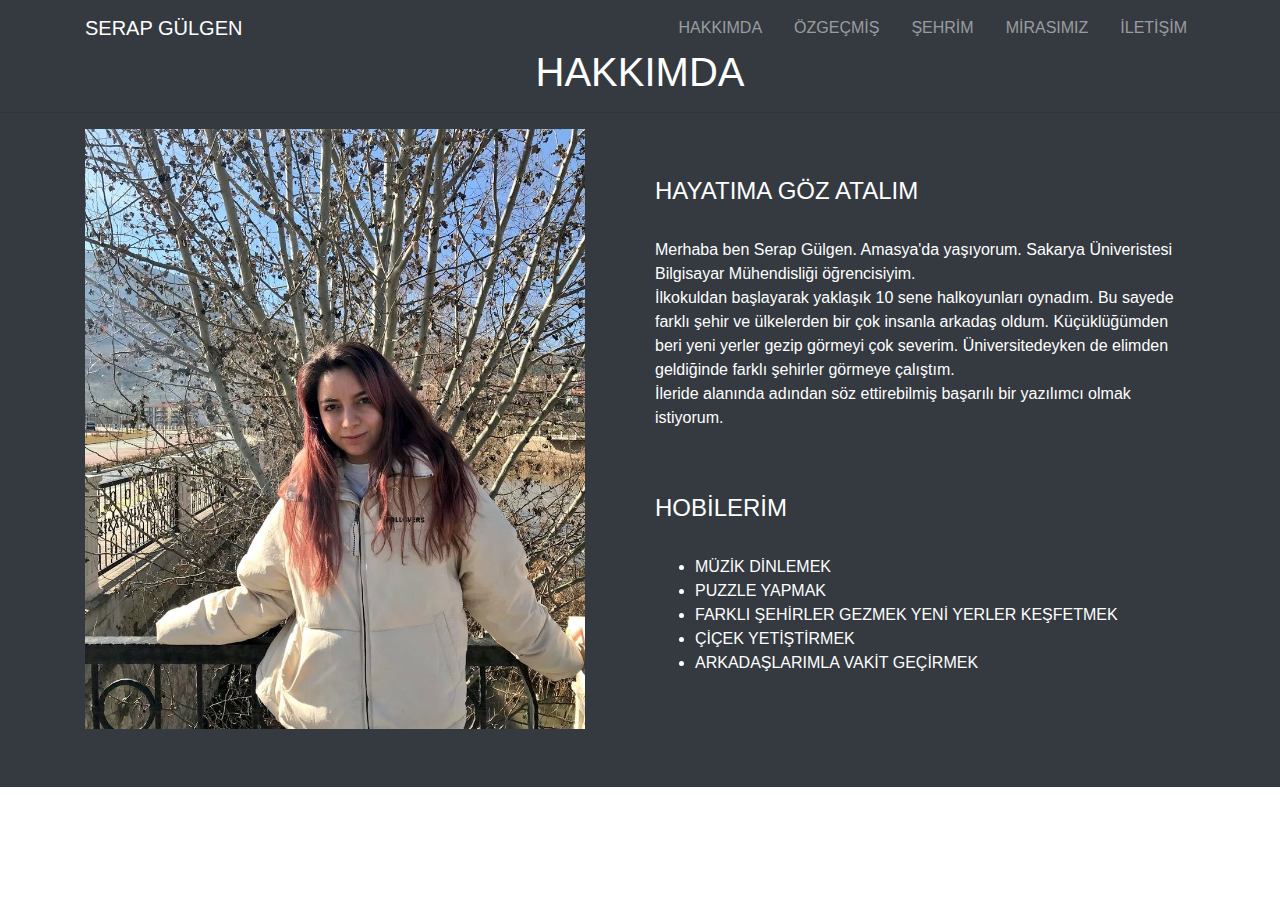
==== WebProje2021/hakkimda.html @ a93b8992 "update3" ====
<!doctype html>
<html lang="en">
  <head>
    <meta charset="utf-8">
	
	<title>HAKKIMDA</title>
	
    <meta name="viewport" content="width=device-width, initial-scale=1, shrink-to-fit=no">
    <link rel="stylesheet" href="https://stackpath.bootstrapcdn.com/bootstrap/4.4.1/css/bootstrap.min.css" integrity="sha384-Vkoo8x4CGsO3+Hhxv8T/Q5PaXtkKtu6ug5TOeNV6gBiFeWPGFN9MuhOf23Q9Ifjh" crossorigin="anonymous">
  </head>
  
  <body>
	<nav class="navbar navbar-dark bg-dark navbar-expand-lg text-white fixed-top">
		<div class="container">
			<a href = "hakkimda.html" class="navbar-brand">SERAP GÜLGEN</a>
				<button type="button" class="navbar-toggler" data-toggle="collapse" data-target="#navbar-serap" aria-controls="navbar-serap" aria-expanded="false" aria-label="Toggle navigation">
					<span class="navbar-toggler-icon"></span>
				</button>
				
				<div class="collapse navbar-collapse" id="navbar-serap">
					<ul class="navbar-nav ml-auto">
						<li class="nav-item px-2">
							<a href="hakkimda.html" class="nav-link">HAKKIMDA</a>
						</li>
						<li class="nav-item px-2">
							<a href="ozgecmis.html" class="nav-link">ÖZGEÇMİŞ</a>
						</li>
						<li class="nav-item px-2">
							<a href="sehrim.html" class="nav-link">ŞEHRİM</a>
						</li>
						<li class="nav-item px-2">
							<a href="mirasimiz.html" class="nav-link">MİRASIMIZ</a>
						</li>
						<li class="nav-item pl-2">
							<a href="iletisim.html" class="nav-link">İLETİŞİM</a>
						</li>
					</ul>
			    </div>
				
	    </div>
	</nav>
	

	
	<section class="py-5 bg-dark" id="hakkimda">
			
			<h1 class="text-center text-white">HAKKIMDA</h1>
			<hr>
			   <div class="container">
		           <div class="row">
						<div class="col-md-6">
							<div>
								<img src="./images/hakkimda.jpeg" style="width:500px;height: 600px" alt="serap">
							</div>
						</div>
						<div class="col-md-6 text-white">
							<br>
							<br>
								<h4>HAYATIMA GÖZ ATALIM</h4><br>
								<p>Merhaba ben Serap Gülgen. Amasya'da yaşıyorum. Sakarya Üniveristesi Bilgisayar Mühendisliği 
								öğrencisiyim. 
								<br>
								İlkokuldan başlayarak yaklaşık 10 sene halkoyunları oynadım. Bu sayede farklı şehir ve ülkelerden bir çok
								insanla arkadaş oldum. Küçüklüğümden beri yeni yerler gezip görmeyi çok severim. Üniversitedeyken de 
								elimden geldiğinde farklı şehirler görmeye çalıştım. 
								<br>
								İleride alanında adından söz ettirebilmiş başarılı bir yazılımcı olmak istiyorum. 
								</p> 
								
								<div class="text-white py-5">
									<h4>HOBİLERİM</h4>
									<br>
									<ul>
									<li>MÜZİK DİNLEMEK</li>
									<li>PUZZLE YAPMAK</li>
									<li>FARKLI ŞEHİRLER GEZMEK YENİ YERLER KEŞFETMEK</li>
									<li>ÇİÇEK YETİŞTİRMEK</li>
									<li>ARKADAŞLARIMLA VAKİT GEÇİRMEK</li>
									</ul>
				                </div>
			            </div>
			        </div>
			   </div>
	</section>
			<script src="https://code.jquery.com/jquery-3.4.1.slim.min.js" integrity="sha384-J6qa4849blE2+poT4WnyKhv5vZF5SrPo0iEjwBvKU7imGFAV0wwj1yYfoRSJoZ+n" crossorigin="anonymous"></script>
			<script src="https://cdn.jsdelivr.net/npm/popper.js@1.16.0/dist/umd/popper.min.js" integrity="sha384-Q6E9RHvbIyZFJoft+2mJbHaEWldlvI9IOYy5n3zV9zzTtmI3UksdQRVvoxMfooAo" crossorigin="anonymous"></script>
			<script src="https://stackpath.bootstrapcdn.com/bootstrap/4.4.1/js/bootstrap.min.js" integrity="sha384-wfSDF2E50Y2D1uUdj0O3uMBJnjuUD4Ih7YwaYd1iqfktj0Uod8GCExl3Og8ifwB6" crossorigin="anonymous"></script>
		
 </body>
</html>
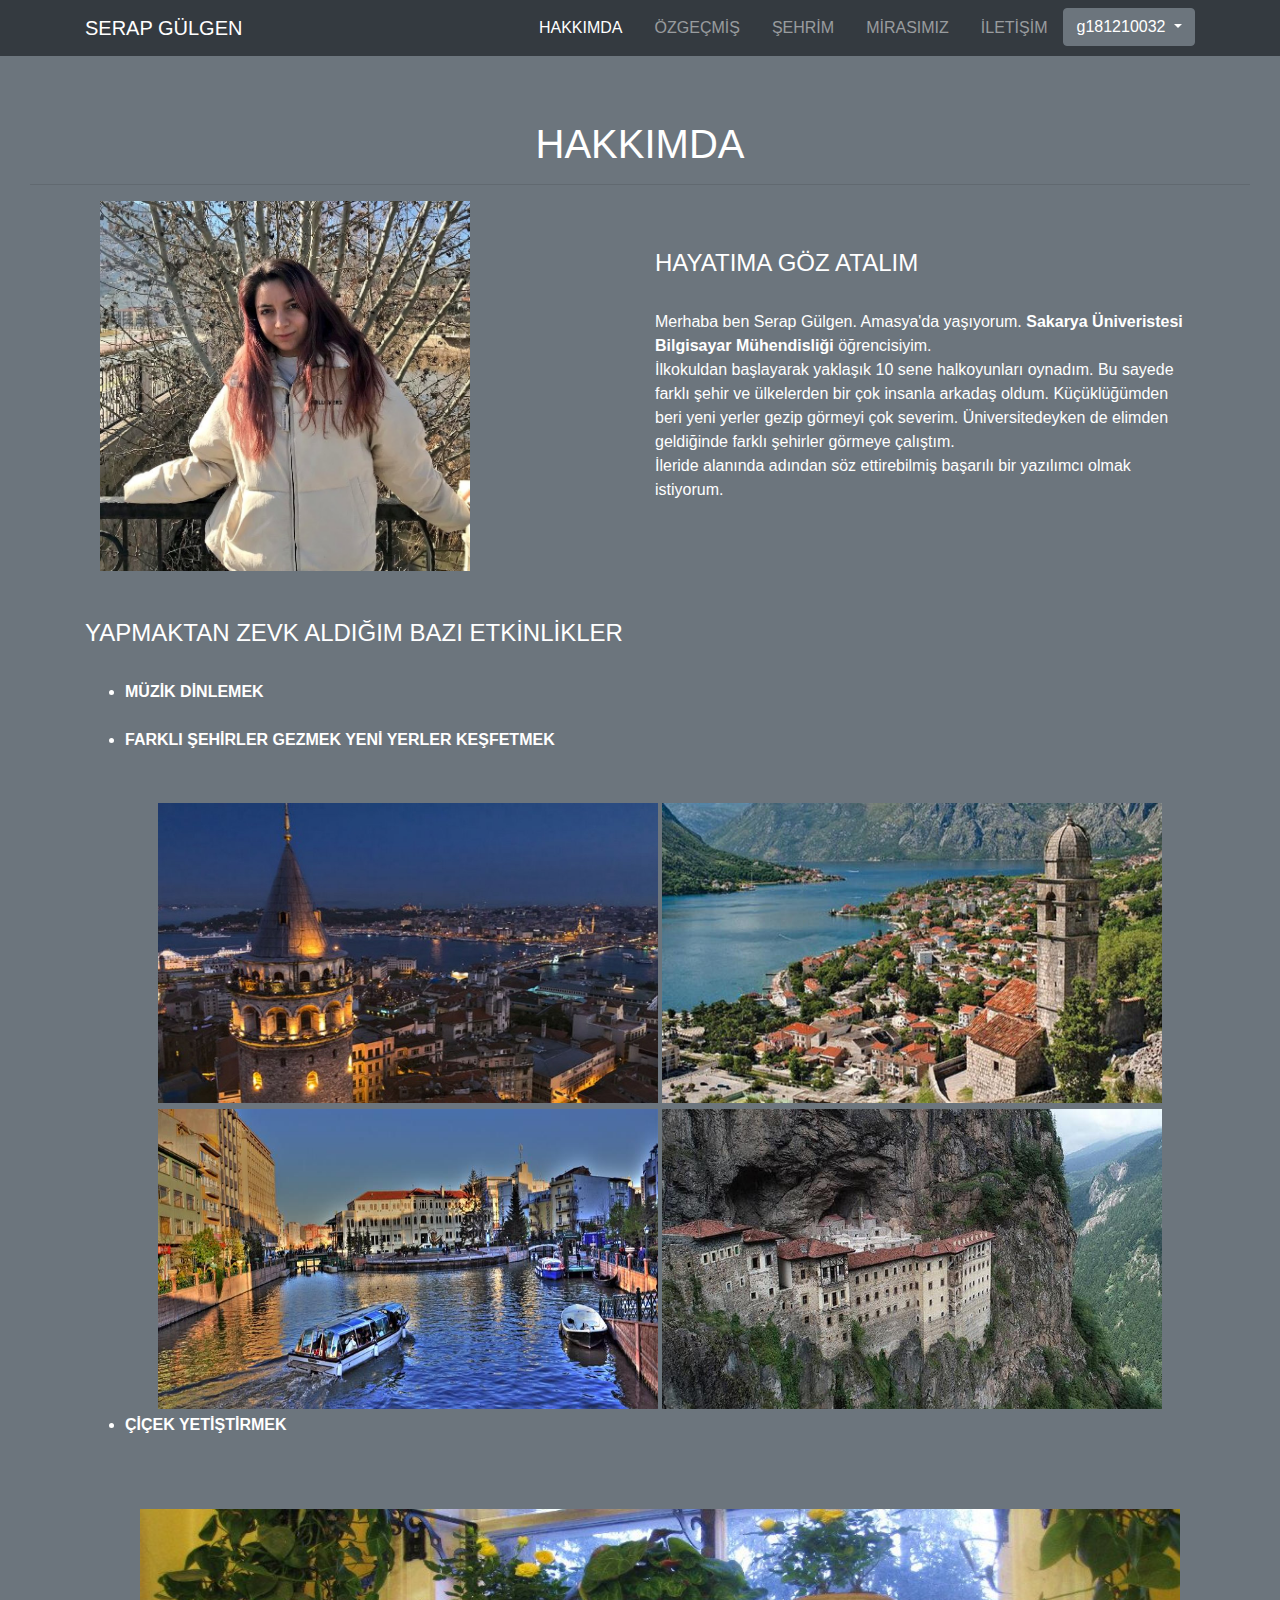
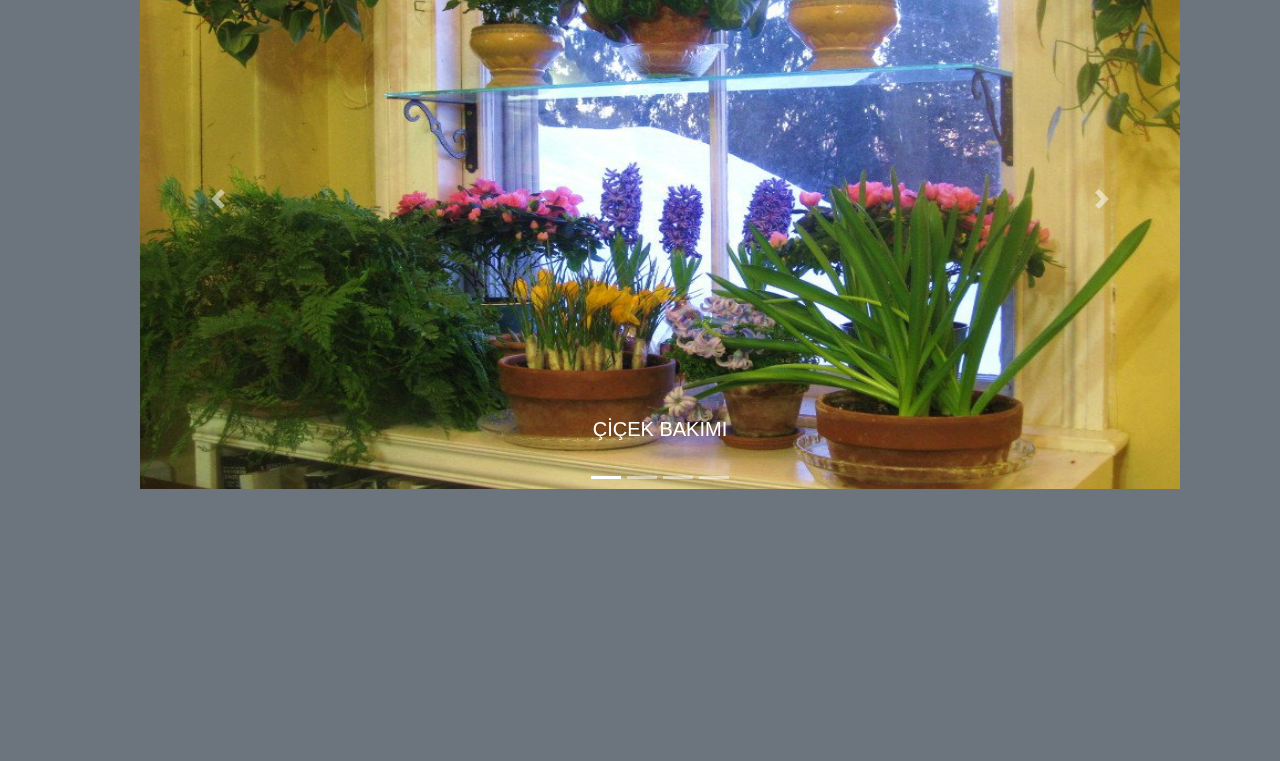
==== commit 25cc0d21: "Update5" ====
--- a/WebProje2021/hakkimda.html
+++ b/WebProje2021/hakkimda.html
@@ -7,9 +7,10 @@
 	
     <meta name="viewport" content="width=device-width, initial-scale=1, shrink-to-fit=no">
     <link rel="stylesheet" href="https://stackpath.bootstrapcdn.com/bootstrap/4.4.1/css/bootstrap.min.css" integrity="sha384-Vkoo8x4CGsO3+Hhxv8T/Q5PaXtkKtu6ug5TOeNV6gBiFeWPGFN9MuhOf23Q9Ifjh" crossorigin="anonymous">
+	<link rel="stylesheet" href="./css/hakkimda.css">
   </head>
   
-  <body>
+  <body class="py-5 bg-secondary">
 	<nav class="navbar navbar-dark bg-dark navbar-expand-lg text-white fixed-top">
 		<div class="container">
 			<a href = "hakkimda.html" class="navbar-brand">SERAP GÜLGEN</a>
@@ -20,7 +21,7 @@
 				<div class="collapse navbar-collapse" id="navbar-serap">
 					<ul class="navbar-nav ml-auto">
 						<li class="nav-item px-2">
-							<a href="hakkimda.html" class="nav-link">HAKKIMDA</a>
+							<a href="hakkimda.html" class="nav-link active">HAKKIMDA</a>
 						</li>
 						<li class="nav-item px-2">
 							<a href="ozgecmis.html" class="nav-link">ÖZGEÇMİŞ</a>
@@ -34,53 +35,151 @@
 						<li class="nav-item pl-2">
 							<a href="iletisim.html" class="nav-link">İLETİŞİM</a>
 						</li>
+						<li class="nav-item pl-2">
+							<div class="dropdown">
+								<button class="btn btn-secondary dropdown-toggle" type="button" id="dropdownMenuButton" data-toggle="dropdown" aria-haspopup="true" aria-expanded="false">
+									g181210032
+								</button>
+								<div class="dropdown-menu" aria-labelledby="dropdownMenuButton">
+								  <a class="dropdown-item" href="#">Çıkış Yap</a>
+								</div>
+							  </div>
+						</li>
 					</ul>
 			    </div>
 				
 	    </div>
 	</nav>
-	
+	<br>
+	<section class="col-md-12" id="hakkimda">
+		<div class="container py-5 bg-secondary col-lg-12 col-md-12 col-sm-12 col-xs-12 mb-3 text-white">
+			<h1 class="text-center text-white">HAKKIMDA</h1>
+				<hr>
+				<div class="container">
+					<div class="row">
+							<div class="col-md-6">
+								<div class="container">
+									<img src="./images/hakkimda1.jpeg" class = "img-responsive" style="width:370px;height:370px" alt="serap">
+								</div>
+							</div>
+							<div class="col-md-6 text-white">
+								<br>
+								<br>
+									<h4>HAYATIMA GÖZ ATALIM</h4><br>
+									<p>Merhaba ben Serap Gülgen. Amasya'da yaşıyorum. <a href="https://bf.sakarya.edu.tr/tr" target="_blank" style="color:white"> <b>Sakarya Üniveristesi Bilgisayar Mühendisliği</b></a>
+									öğrencisiyim. 
+									<br>
+									İlkokuldan başlayarak yaklaşık 10 sene halkoyunları oynadım. Bu sayede farklı şehir ve ülkelerden bir çok
+									insanla arkadaş oldum. Küçüklüğümden beri yeni yerler gezip görmeyi çok severim. Üniversitedeyken de 
+									elimden geldiğinde farklı şehirler görmeye çalıştım. 
+									<br>
+									İleride alanında adından söz ettirebilmiş başarılı bir yazılımcı olmak istiyorum. 
+									</p> 
+				            </div>
+					</div>	
+				</div>	
+				<div class="container">
+									<div class="text-white  py-5">
+										<h4>YAPMAKTAN ZEVK ALDIĞIM BAZI ETKİNLİKLER</h4>
+										<br>
+										<ul>
+										<li><a href= "https://www.youtube.com/watch?v=jHcQaYkxTvA" target="_blank" style="color:white"><b>MÜZİK DİNLEMEK</b></a></li><br>
+										<li><b>FARKLI ŞEHİRLER GEZMEK YENİ YERLER KEŞFETMEK</b></li><br>
+										<table>
+										<div class="col-md-6">
+											<tr>
+														<td>
+																<a href="https://www.google.com/maps/place/%C4%B0stanbul/@41.0055005,28.7319916,10z/data=!3m1!4b1!4m5!3m4!1s0x14caa7040068086b:0xe1ccfe98bc01b0d0!8m2!3d41.0082376!4d28.9783589" target="_blank">
+																<img src="./images/istanbul.jpg" class = "img-responsive" style="width:500px;height:300px" alt="istanbul">
+																</a>
+													
+										
+																<a href="https://www.google.com/maps/place/Herceg+Novi,+Karada%C4%9F/@42.4575757,18.5202481,14z/data=!3m1!4b1!4m5!3m4!1s0x134c3b7bad29fa7d:0xd05def2065636e1a!8m2!3d42.4572478!4d18.5314753" target="_blank">
+																	<img src="./images/montenegro.jpg" class = "img-responsive" style="width:500px;height:300px" alt="montenegro">
+																</a>
+														</td>
+													</tr>
+										</div>
+										<div class="col-md-6">
+											<tr>
+													<td>
+																<a href="https://www.google.com/maps/place/Eski%C5%9Fehir/@39.765322,30.4747742,12z/data=!3m1!4b1!4m5!3m4!1s0x14cc3e08220c0e5f:0xbc89395938049a08!8m2!3d39.7667061!4d30.5256311" target="_blank">
+																	<img src="./images/eskisehir.jpg" class = "img-responsive" style="width:500px;height:300px" alt="eskisehir">
+															</a>
+												
+														<a href="https://www.google.com/maps/place/S%C3%BCmela+Manast%C4%B1r%C4%B1/@40.6901226,39.6562062,17z/data=!3m1!4b1!4m5!3m4!1s0x40645498cdbf568b:0x399f2299e21b4d07!8m2!3d40.6901226!4d39.6583949" target="_blank">
+															<img src="./images/sümela.jpg" class = "img-responsive" style="width:500px;height:300px" alt="sümela">
+														</a>
+													</td>
+												</tr>
+										</div><br>
+									</div>	
+										</table>
+										
+										<li><b>ÇİÇEK YETİŞTİRMEK</b></li><br>
+										<section class="container py-5 bg-secondary" id="ciceklerim">
+												<div id="carouselExampleCaptions" class="carousel slide" data-ride="carousel">
+													<ol class="carousel-indicators">
+														<li data-target="#carouselExampleCaptions" data-slide-to="0" class="active"></li>
+														<li data-target="#carouselExampleCaptions" data-slide-to="1"></li>
+														<li data-target="#carouselExampleCaptions" data-slide-to="2"></li>
+														<li data-target="#carouselExampleCaptions" data-slide-to="3"></li>
+													</ol>
+												<div class="carousel-inner text-center">
+													<div class="carousel-item active">
+													<a href="https://yemek.com/cicek-bakimi/" target="_blank">
+														<img  style="width:600px; height:580px;" src="./images/cicekler1.jpg" class="d-block w-100" alt="c1">
+														 </a>
+														<div class="carousel-caption d-none d-md-block">
+															<h5>ÇİÇEK BAKIMI</h5>
+														</div>
+													</div>
+													<div class="carousel-item">
+														<a href="https://www.andgayrimenkul.com.tr/hayaticinde/2017/08/09/evde-bitki-yetistirme-teknikleri/" target="_blank">
+															<img  style="width:600px; height:580px;" src="./images/cicekler2.jpg" class="d-block w-100" alt="c2">
+														</a>
+														<div class="carousel-caption d-none d-md-block">
+															<h5>EVDE BİTKİ YETİŞTİRME TEKNİKLERİ</h5>
+														</div>
+													</div>
+													<div class="carousel-item">
+													<a href="https://www.milliyet.com.tr/pembenar/galeri/evde-bitki-yetistirmek-icin-7-onemli-neden-6088458" target="_blank">  
+													<img  style="width:600px; height:580px;" src="./images/cicekler3.jpg" class="d-block w-100" alt="c3">
+													  </a>
+													<div class="carousel-caption d-none d-md-block">
+														<h5>EVDE BİTKİ YETİŞTİMENİN GÜZELLİKLERİ</h5>
+													</div>
+													</div>
+													<div class="carousel-item">
+													<a href="https://teknikrehber.com/balkonda-cicek-yetistirme/" target="_blank">
+													<img  style="width:600px; height:580px;" src="./images/cicekler4.jpg" class="d-block w-100" alt="c4">
+													  </a>
+													<div class="carousel-caption d-none d-md-block">
+														<h5>BALKONDA ÇİÇEK BAKIMI</h5>
+													</div>
+													</div>
+												</div>
+												<a class="carousel-control-prev" href="#carouselExampleCaptions" role="button" data-slide="prev">
+													<span class="carousel-control-prev-icon" aria-hidden="true"></span>
+													<span class="sr-only">Önceki</span>
+												</a>
+												<a class="carousel-control-next" href="#carouselExampleCaptions" role="button" data-slide="next">
+													<span class="carousel-control-next-icon" aria-hidden="true"></span>
+													<span class="sr-only">Sonraki</span>
+												</a>
+											</div>
+											<br>
+											<br>
+											
+											
+											</section>
 
-	
-	<section class="py-5 bg-dark" id="hakkimda">
-			
-			<h1 class="text-center text-white">HAKKIMDA</h1>
-			<hr>
-			   <div class="container">
-		           <div class="row">
-						<div class="col-md-6">
-							<div>
-								<img src="./images/hakkimda.jpeg" style="width:500px;height: 600px" alt="serap">
-							</div>
-						</div>
-						<div class="col-md-6 text-white">
-							<br>
-							<br>
-								<h4>HAYATIMA GÖZ ATALIM</h4><br>
-								<p>Merhaba ben Serap Gülgen. Amasya'da yaşıyorum. Sakarya Üniveristesi Bilgisayar Mühendisliği 
-								öğrencisiyim. 
-								<br>
-								İlkokuldan başlayarak yaklaşık 10 sene halkoyunları oynadım. Bu sayede farklı şehir ve ülkelerden bir çok
-								insanla arkadaş oldum. Küçüklüğümden beri yeni yerler gezip görmeyi çok severim. Üniversitedeyken de 
-								elimden geldiğinde farklı şehirler görmeye çalıştım. 
-								<br>
-								İleride alanında adından söz ettirebilmiş başarılı bir yazılımcı olmak istiyorum. 
-								</p> 
-								
-								<div class="text-white py-5">
-									<h4>HOBİLERİM</h4>
-									<br>
-									<ul>
-									<li>MÜZİK DİNLEMEK</li>
-									<li>PUZZLE YAPMAK</li>
-									<li>FARKLI ŞEHİRLER GEZMEK YENİ YERLER KEŞFETMEK</li>
-									<li>ÇİÇEK YETİŞTİRMEK</li>
-									<li>ARKADAŞLARIMLA VAKİT GEÇİRMEK</li>
-									</ul>
-				                </div>
-			            </div>
-			        </div>
-			   </div>
+									
+							
+						
+			   	</div>
+				
+		</div>
 	</section>
 			<script src="https://code.jquery.com/jquery-3.4.1.slim.min.js" integrity="sha384-J6qa4849blE2+poT4WnyKhv5vZF5SrPo0iEjwBvKU7imGFAV0wwj1yYfoRSJoZ+n" crossorigin="anonymous"></script>
 			<script src="https://cdn.jsdelivr.net/npm/popper.js@1.16.0/dist/umd/popper.min.js" integrity="sha384-Q6E9RHvbIyZFJoft+2mJbHaEWldlvI9IOYy5n3zV9zzTtmI3UksdQRVvoxMfooAo" crossorigin="anonymous"></script>
--- a/WebProje2021/css/hakkimda.css
+++ b/WebProje2021/css/hakkimda.css
@@ -0,0 +1,19 @@
+table {
+  border-collapse: collapse;
+  margin: 0 auto;
+}
+table td {
+  padding: 0.2rem; 
+}
+table tr:first-child td {
+  border-top: 0;
+}
+table tr td:first-child {
+  border-left: 0;
+}
+table tr:last-child td {
+  border-bottom: 0;
+}
+table tr td:last-child {
+  border-right: 0;
+}